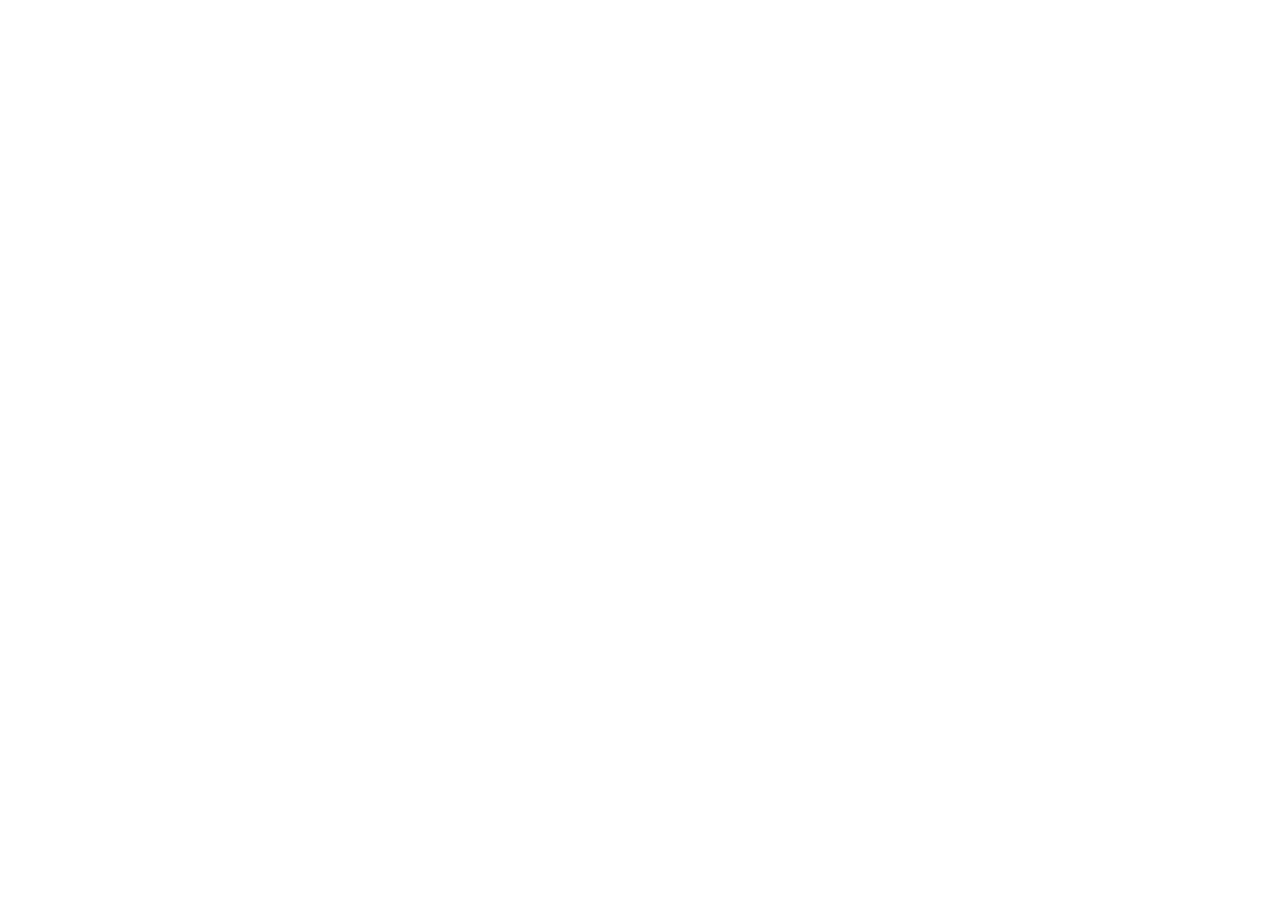
==== Interactive-rating-component/index.html @ 2887fc7d "first commit" ====
<!DOCTYPE html>
<html lang="en">
<head>
    <meta charset="UTF-8">
    <meta name="viewport" content="width=device-width, initial-scale=1.0">
    <title>Interactive rating component</title>
</head>
<body>
    
</body>
</html>
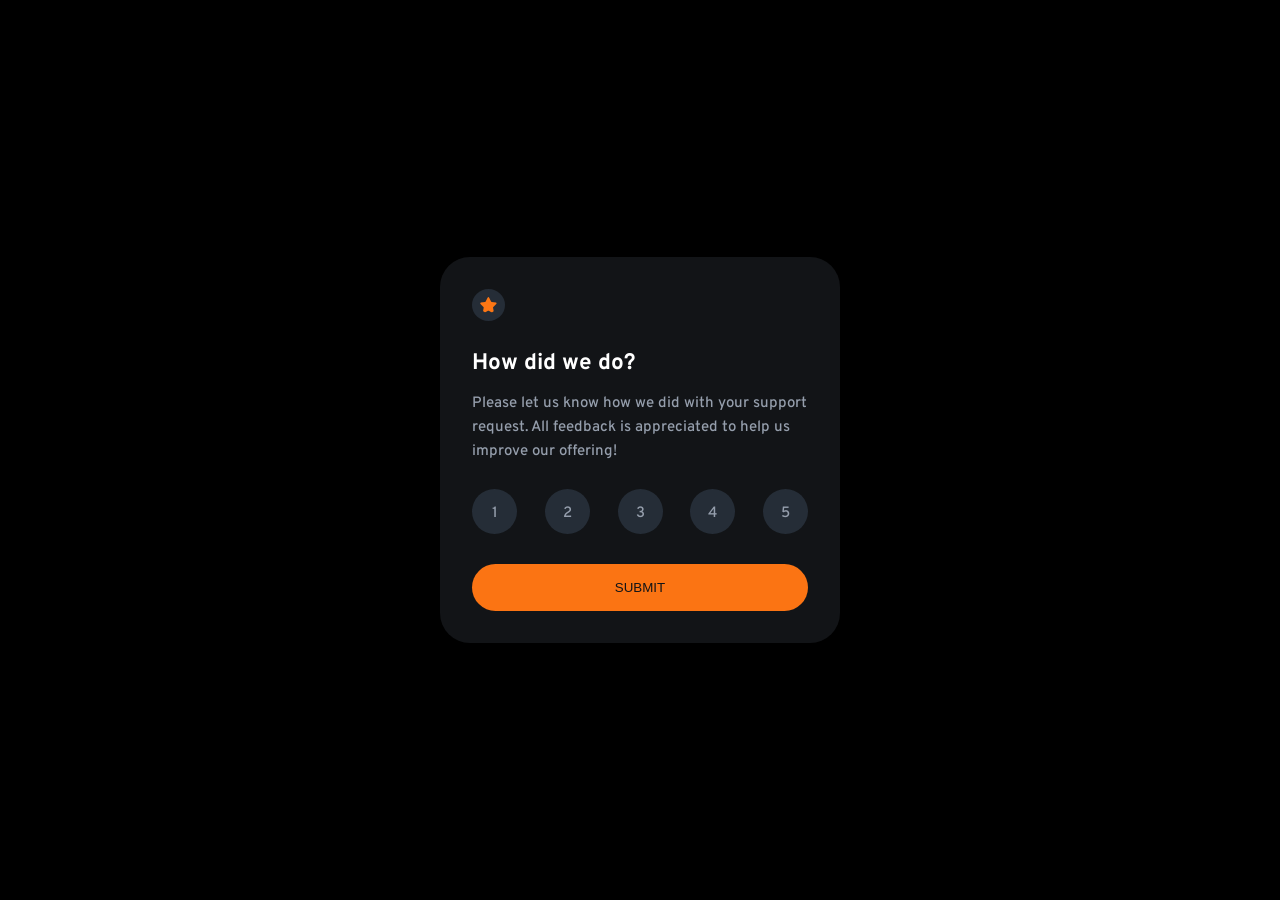
==== commit 50d8cdc5: "Complete interactive rating component" ====
--- a/Interactive-rating-component/index.html
+++ b/Interactive-rating-component/index.html
@@ -4,8 +4,43 @@
     <meta charset="UTF-8">
     <meta name="viewport" content="width=device-width, initial-scale=1.0">
     <title>Interactive rating component</title>
+    <link rel="stylesheet" href="./assets/css/style.css">
+    <link rel="preconnect" href="https://fonts.googleapis.com">
+<link rel="preconnect" href="https://fonts.gstatic.com" crossorigin>
+<link href="https://fonts.googleapis.com/css2?family=Baskervville:ital,wght@0,400..700;1,400..700&family=DM+Serif+Display:ital@0;1&family=Geist:wght@100..900&family=Inter:ital,opsz,wght@0,14..32,100..900;1,14..32,100..900&family=Josefin+Sans:ital,wght@0,100..700;1,100..700&family=Montserrat:ital,wght@0,100..900;1,100..900&family=Nunito:ital,wght@0,200..1000;1,200..1000&family=Overpass:ital,wght@0,100..900;1,100..900&family=Plus+Jakarta+Sans:ital,wght@0,200..800;1,200..800&family=Poppins:ital,wght@0,100;0,200;0,300;0,400;0,500;0,600;0,700;0,800;0,900;1,100;1,200;1,300;1,400;1,500;1,600;1,700;1,800;1,900&family=Roboto:ital,wght@0,100..900;1,100..900&display=swap" rel="stylesheet">
 </head>
 <body>
-    
+    <section class="container" id="rating-state">
+        <div class="card-container rating-card" >
+            <img src="./assets/images/icon-star.svg" alt="star">
+            <div class="card-info">
+                <h2>How did we do?</h2>
+                <p>Please let us know how we did with your support request.
+                    All feedback is appreciated to help us improve our offering!</p>
+            
+                <ul class="rating">
+                    <li>1</li>
+                    <li>2</li>
+                    <li>3</li>
+                    <li>4</li>
+                    <li>5</li>
+                </ul>
+                <button type="submit" id="rating-btn">SUBMIT</button>
+            </div>
+        </div>
+    </section>
+
+    <section class="thank-you-card container hidden"  id="thank-you-state">
+        <div class="card-container">
+        <img src="./assets/images/illustration-thank-you.svg" alt="illustration-thank-you">
+        <p>You selected <span></span> out of 5</p>
+        <h2>Thank You</h2>
+        <p>We appreciate you taking the time to give a rating.
+            if you ever need more support, don&apos;t hesitate to get in touch&excl;
+        </p>
+        </div>
+    </section>
+
+    <script src="./assets/js/script.js"></script>
 </body>
 </html>
--- a/Interactive-rating-component/assets/css/style.css
+++ b/Interactive-rating-component/assets/css/style.css
@@ -0,0 +1,151 @@
+* {
+    margin: 0;
+    padding: 0;
+    box-sizing: border-box;
+}
+
+
+:root {
+    --clr-primary: #fb7413;
+    --clr-white:#ffffff;
+    --clr-grey-500: #959eac;
+    --clr-grey-900: #252d37;
+    --clr-grey-950: #121417;
+
+}
+
+/* General styles */
+body {
+    font-family: Overpass;
+    font-size: 15px;
+    background-color: black;
+    color: var(--clr-grey-500);
+     display: flex;
+    justify-content: center;
+    align-items: center;
+    min-height: 100vh;
+}
+
+h2 {
+color: var(--clr-white);
+margin-bottom: 10px;
+}
+
+.container {
+    width: 100%;
+    max-width: 1440px;
+}
+
+.card-container {
+    background-color: var(--clr-grey-950);
+    width: 400px;
+    max-width: 90%;
+    padding: 2rem;
+    line-height: 1.6;
+    border-radius: 30px;
+    font-weight: 500;
+    margin: 0 auto;
+}
+
+/* Rating card component */
+.rating-card img {
+    background-color: var(--clr-grey-900);
+    padding: 0.5rem;
+    border-radius: 100%;
+    margin-bottom: 1rem;
+    max-width: 100%;
+    height: auto;
+}
+
+.rating {
+    list-style: none;
+    display: flex;
+    justify-content: space-between;
+}
+
+.rating li {
+    background-color: var(--clr-grey-900);
+    padding: 0.8rem;
+    text-align: center;
+    border-radius: 100%;
+    width: 45px;
+    height: 45px;
+    font-weight: 500;
+    margin: 25px 0 30px;
+
+}
+
+.rating li:hover {
+    background-color: var(--clr-white);
+    color: var(--clr-grey-950);
+    font-weight: 500;
+}
+
+#rating-btn {
+    width: 100%;
+    padding: 1rem 2rem;
+    border-radius: 50px;
+    border: none;
+    background-color: var(--clr-primary);
+    color: var(--clr-grey-950);
+    font-weight: 500;
+}
+
+#rating-btn:hover {
+    background-color: var(--clr-white);
+    font-weight: 500;
+
+}
+
+.rating li.selected {
+    background-color: var(--clr-primary);
+    color: var(--clr-grey-950);
+}
+
+/* Thank you card component */
+.thank-you-card {
+    text-align: center;
+}
+
+.thank-you-card .card-container p:first-of-type {
+    color: var(--clr-primary);
+    background-color: var(--clr-grey-900);
+    border-radius: 15px;
+    margin: 20px auto;
+    padding: 5px;
+    width: 58%;
+}
+
+
+.hidden {
+    display: none;
+}
+
+
+
+/*================ MEDIA QUERY =============== */
+
+/* TABLETS */
+@media (max-width: 1024px) {
+ 
+  .container {
+    width: 100%;
+    padding: 15px;
+  }
+
+
+}
+
+/* MOBILE */
+@media (max-width: 600px) {
+ 
+  .container {
+    width: 100%;
+    padding: 10px;
+  }
+
+  .thank-you-card .card-container p:first-of-type {
+    width: 70%;
+}
+
+}
